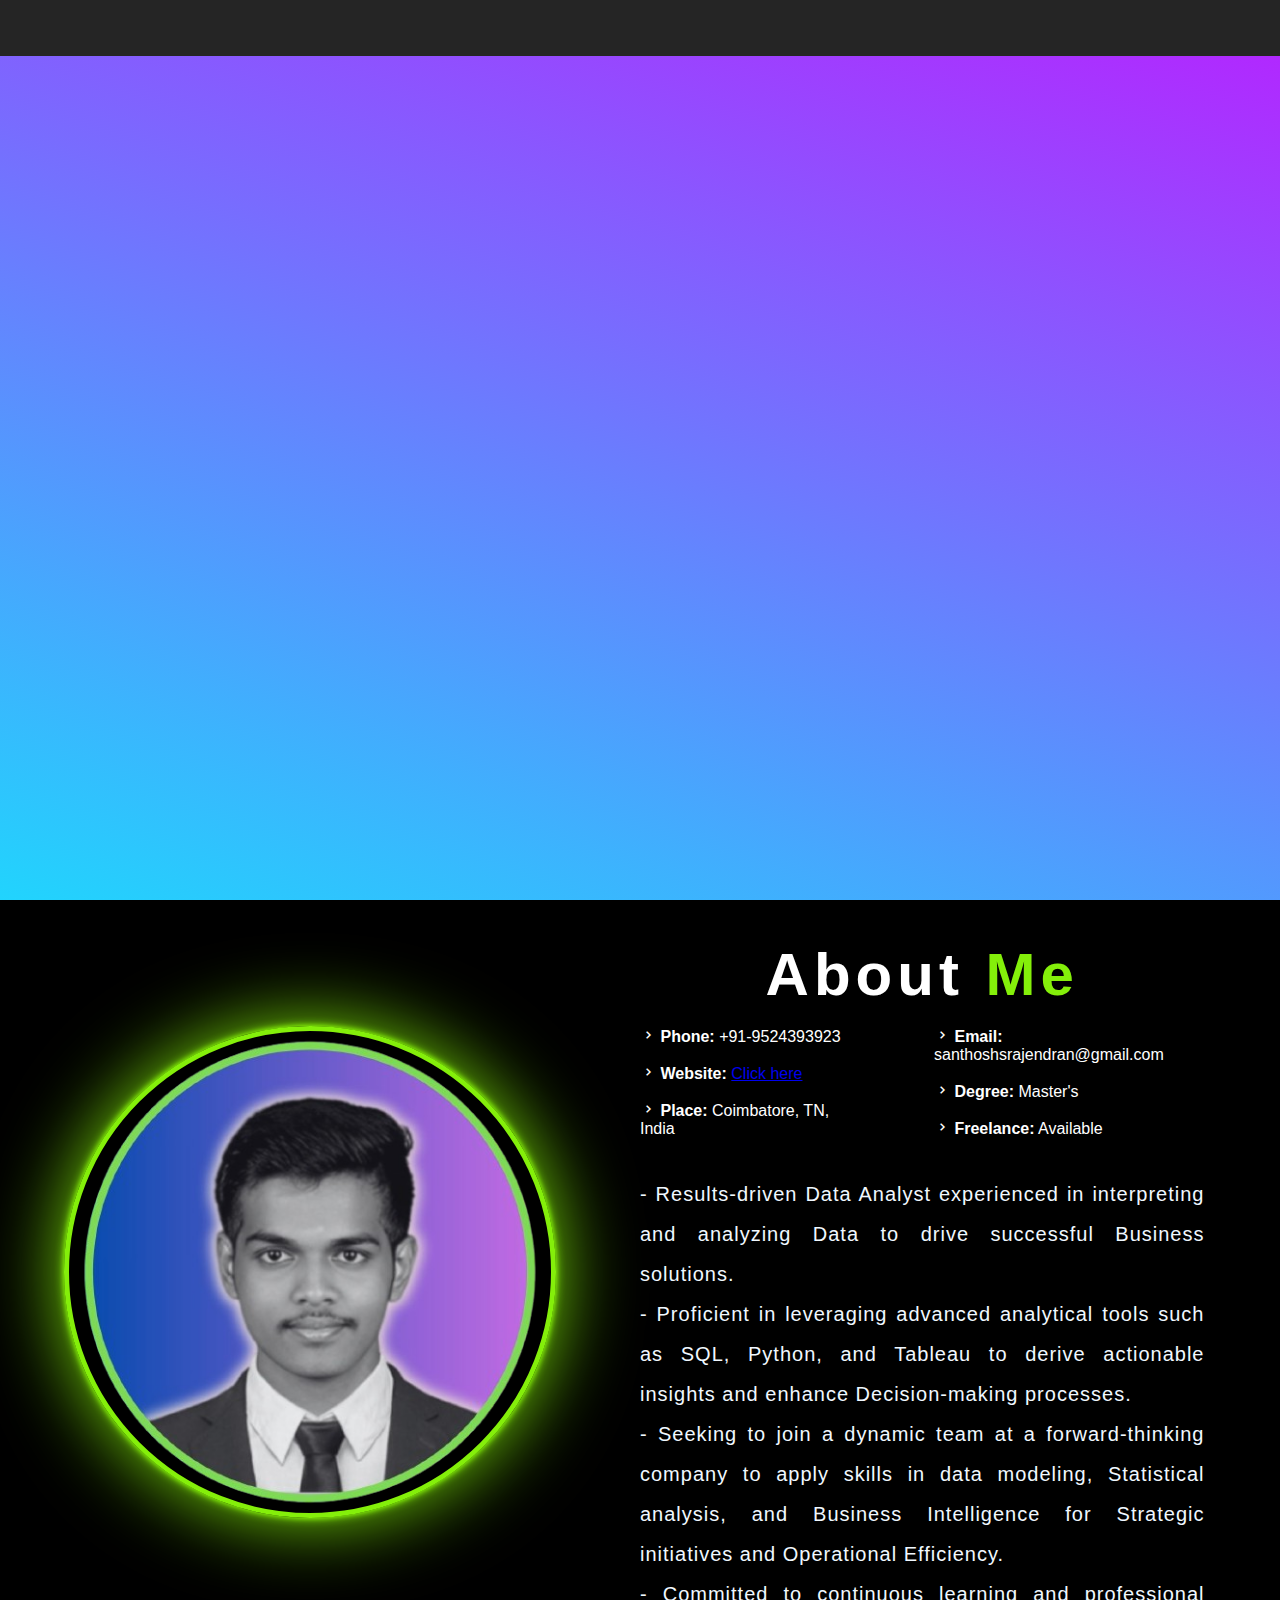
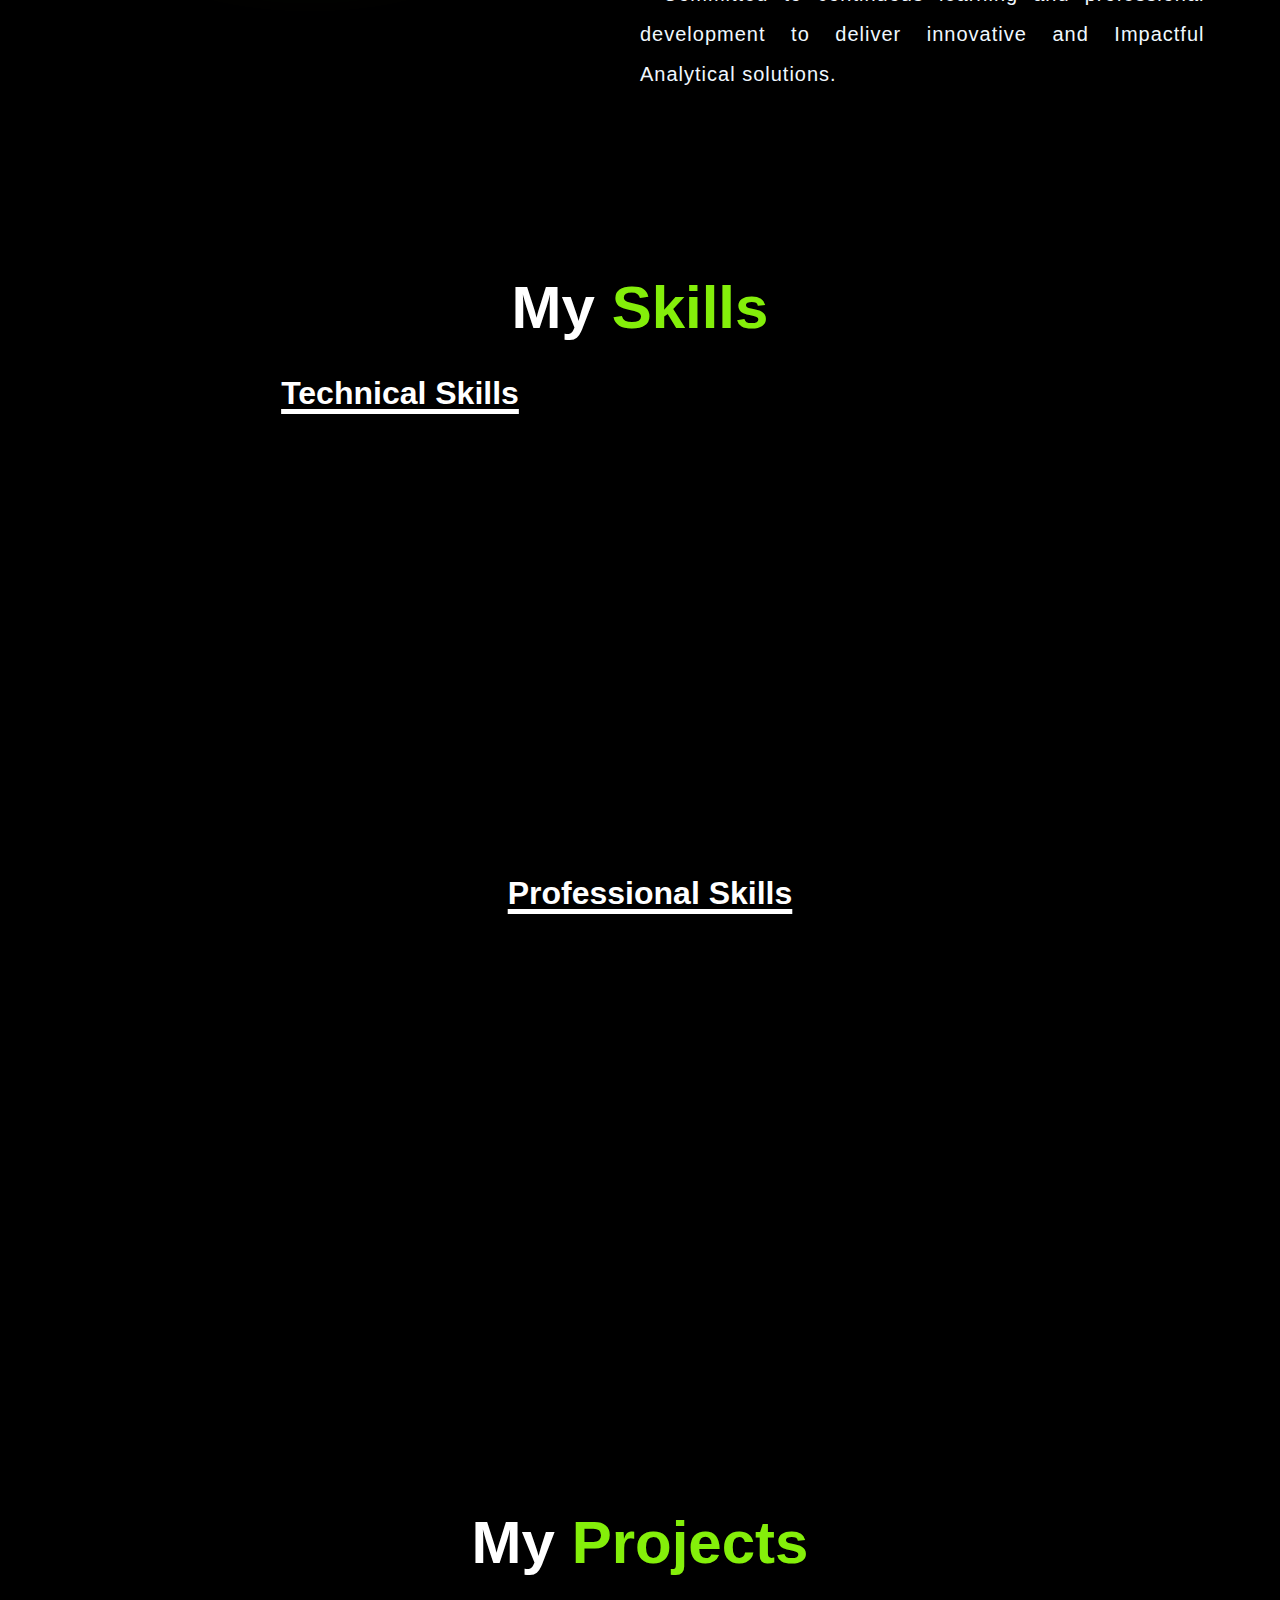
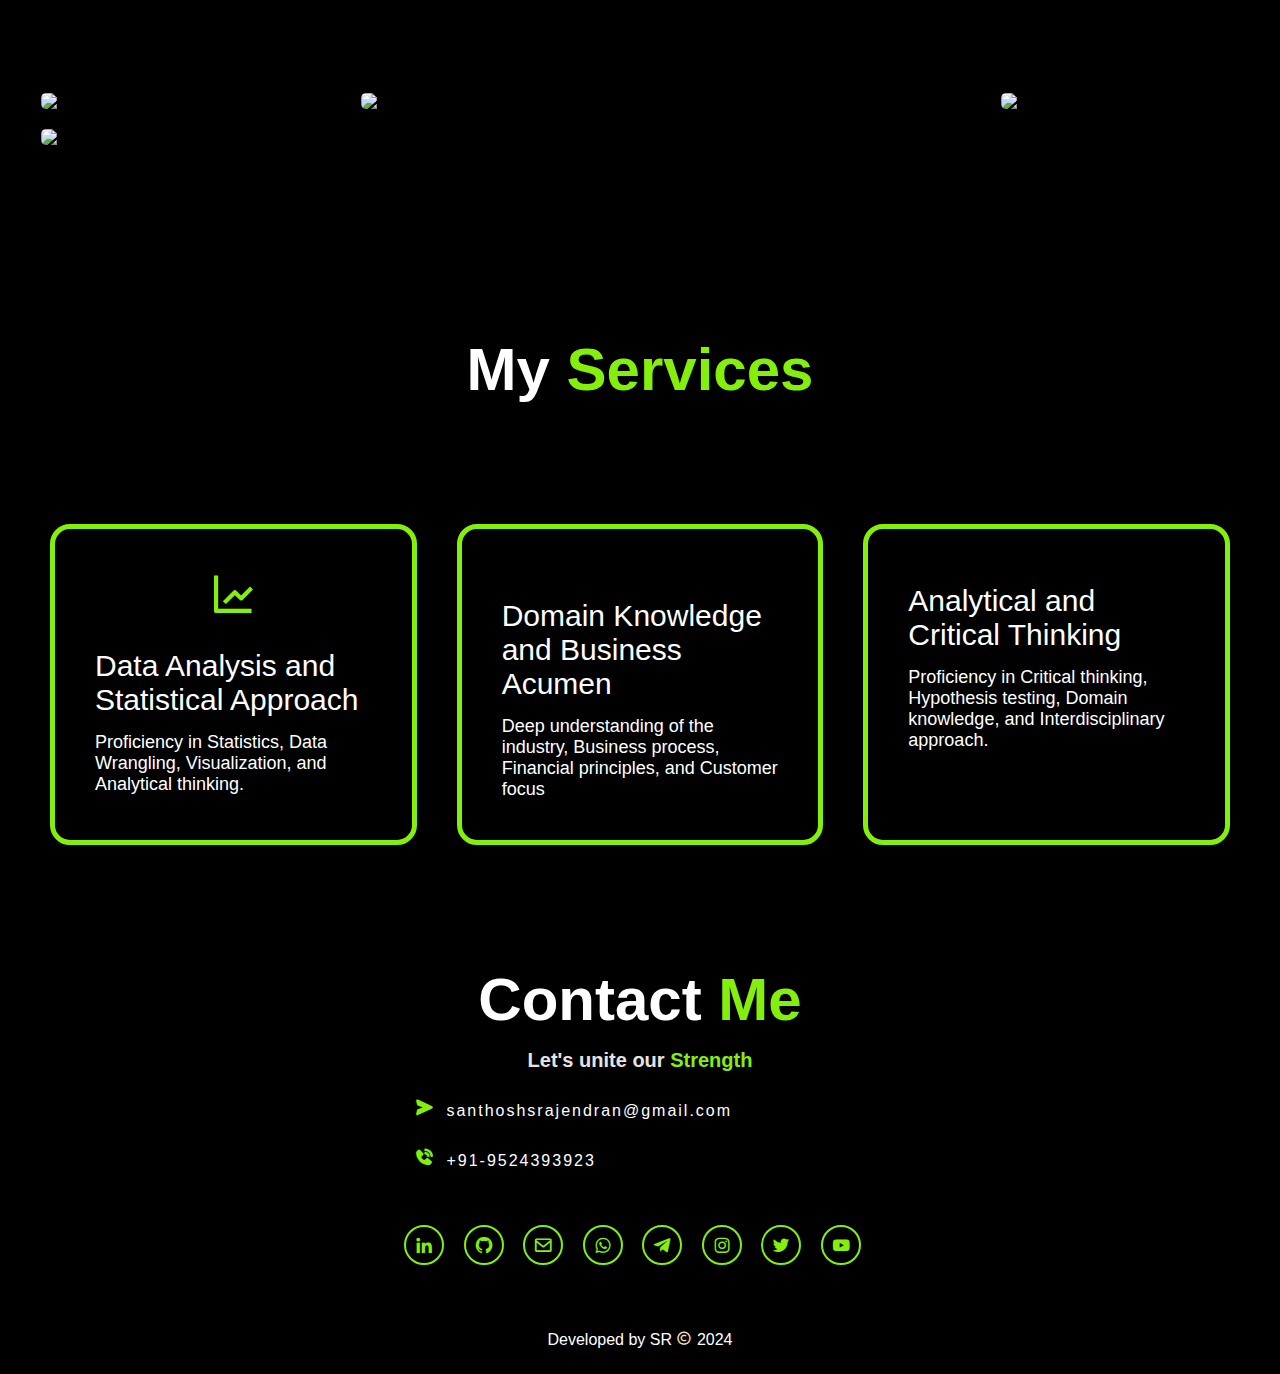
==== index1.html @ 1e96f6d8 "Update and rename index.html to index1.html" ====
<!DOCTYPE html>
<html lang="en">
    <head>
        <meta charset="UTF-8">
        <meta http-equiv="X-UA-Compatible" content="IE=edge">
        <meta name="viewport" content="width=device-width, initial-scale=1.0">
        <title>SR Portfolio</title>
        <link rel="shortcut icon" type="image/png" href="SRP.png">
        <link rel="stylesheet" href='style.css'>
        <link href='https://unpkg.com/boxicons@2.1.4/css/boxicons.min.css' rel='stylesheet'>
        <script src="https://unpkg.com/typed.js@2.1.0/dist/typed.umd.js"></script>
        <link rel="preconnect" href="https://fonts.googleapis.com">
        <link rel="preconnect" href="https://fonts.gstatic.com" crossorigin>
        <link href="https://fonts.googleapis.com/css2?family=Ga+Maamli&family=Kalam:wght@700&display=swap" rel="stylesheet">
        <link href="https://fonts.googleapis.com/css2?family=Dancing+Script:wght@700&family=Ga+Maamli&family=Kalam:wght@700&display=swap" rel="stylesheet"><link href="https://fonts.googleapis.com/css2?family=Dancing+Script:wght@700&family=Ga+Maamli&family=Kalam:wght@700&family=Tapestry&display=swap" rel="stylesheet">
    </head>
    <body>   
        <header class="header">
            <a href="#" class="logo"><span>SR</span> Portfolio</a>
            <nav class="navbar" id="myLinks">
                <a href="#Home" style="--i:1" class="active" >Home</a>
                <a href="#About" style="--i:2">About</a>
                <a href="#Skills" style="--i:3">Skills</a>
                <a href="#Projects" style="--i:4">Projects</a>
                <a href="#Contact" style="--i:5">Contact</a>
            </nav>
        </header>
        <section class="home" id="Home">
            <div class="home-content">
                <h3>Hey, Viewers! I'm</h3>
                <h1>Santhosh R</h1>
                <h3 style="--i:6">
                    passionate in <span class="text"></span></h3>
                <div class="img">
                     <img src="hero-bg.jpg" class="responsive">
                </div>
                <div class="home-sci">
                    <a href="https://www.linkedin.com/in/santhosh-r-42220519b/" style="--i:7"><i class='bx bxl-linkedin'></i></a>
                    <a href="https://github.com/Santhosh-1703" style="--i:8"><i class='bx bxl-github'></i></a>
                    <a href="mailto:santhoshsrajendran@gmail.com" style="--i:9"><i class='bx bx-envelope'></i></a>
                    <a href="https://wa.me/919524393923?text=Hi!" style="--i:10"><i class='bx bxl-whatsapp'></i></a>
                    <a href="https://t.me/+919524393923" style="--i:11"><i class='bx bxl-telegram'></i></a>
                    <a href="https://www.instagram.com/_hodophilic_sr/?utm_source=qr&igsh=MWNkZ2d6aWNrb3dnZg%3D%3D" style="--i:12"><i class='bx bxl-instagram'></i></a>
                    <a href="https://x.com/Santhosh172405" style="--i:13"><i class='bx bxl-twitter'></i></a>
                    <a href="https://youtube.com/@santhoshrajendran6450?si=yR2GGvCUi5frSOEL"style="--i:14" target="_blank"><i class='bx bxl-youtube'></i></a> 
                </div>
                <center><a href="mailto:santhoshsrajendran@gmail.com" style="--i:11" class="btn-box" target="_blank">Connect me</a></center>
            </div>
        </section>

        <section>
            <div class="about" id="About">
                <div class="about-img">
                    <img src="about-img.png" class="abt-res">
                </div>
                <div class="about-text">
                    <h2 style="text-align: center;">About <span>Me</span></h2><br>
                    <div style="display: flex; gap: 90px;">
                        <ul style="list-style: none; padding: 0; margin: 0;">
                          <li><i class='bx bx-chevron-right'></i> <strong>Phone:</strong> <span>+91-9524393923</span></li><br>  
                          <li><i class='bx bx-chevron-right'></i> <strong>Website:</strong> <a href="https://sr17portfolio-86accd942099.herokuapp.com/"> Click here</a></li>
                          <br>
                          <li><i class='bx bx-chevron-right'></i> <strong>Place:</strong> <span>Coimbatore, TN, India</span></li><br>
                        </ul>
                        <ul style="list-style: none; padding: 0; margin: 0;">
                          <li><i class='bx bx-chevron-right'></i> <strong>Email:</strong> <span>santhoshsrajendran@gmail.com</span></li><br>
                          <li><i class='bx bx-chevron-right'></i> <strong>Degree:</strong> <span>Master's</span></li><br>
                          <li><i class='bx bx-chevron-right'></i> <strong>Freelance:</strong> <span>Available</span></li><br>
                        </ul>
                    </div>
                    <br>
                    <p class="py-3">
                        - Results-driven Data Analyst experienced in interpreting and analyzing Data to drive successful Business solutions.
                        <br>
                        - Proficient in leveraging advanced analytical tools such as SQL, Python, and Tableau to derive actionable insights and enhance Decision-making processes.
                        <br>
                        - Seeking to join a dynamic team at a forward-thinking company to apply skills in data modeling, Statistical analysis, and Business Intelligence for Strategic initiatives and Operational Efficiency.
                        <br>
                        - Committed to continuous learning and professional development to deliver innovative and Impactful Analytical solutions.
                        <br>
                    </p>
                    <center><button>Download Resume</button></center>
                </div>
            </div>
        </section>

        <section id="Skills">
            <h1 class="subtitle">My <span>Skills</span></h1><br>
            <div class="sec">
                <div class="container1">
                    <h1 class="heading1">Technical Skills</h1><br><br>
                    <div class="Technical-bars">

                        <div class="bar"><img src="https://img.icons8.com/?size=40&id=13441&format=png&color=000000" alt="">
                            <div class="info">
                                <span>Python <span class="addpy"></span></span>
                            </div>
                            <div class="progress-line python">
                                <span></span>
                            </div>
                        </div>
                        <div class="bar"><img src="https://img.icons8.com/?size=60&id=9nLaR5KFGjN0&format=png&color=000000" alt="">
                            <div class="info">
                                <span>SQL <span class="addsql"></span></span>
                            </div>
                            <div class="progress-line sql">
                                <span></span>
                            </div>
                        </div><br>

                        <div class="bar"><img src="https://img.icons8.com/?size=50&id=8rKdRqZFLurS&format=png&color=000000" alt="">
                            <div class="info">
                                <span>MongoDB <span class="addmongodb"></span></span>
                            </div>
                            <div class="progress-line mongodb">
                                <span></span>
                            </div>
                        </div><br>
                        <div class="bar"><img src="https://img.icons8.com/?size=50&id=114888&format=png&color=000000" alt="">
                            <div class="info">
                                <span>Data Wrangling <span class="addflask"></span></span>
                            </div>
                            <div class="progress-line flask">
                                <span></span>
                            </div>
                        </div><br>

                        <div class="bar"><img src="https://img.icons8.com/?size=60&id=b8AZH31EWtMU&format=png&color=000000" alt="">
                            <div class="info">
                                <span>Machine Learning <span class="addml"></span></span>
                            </div>
                            <div class="progress-line ml">
                                <span></span>
                            </div>
                        </div>
                    </div>
                </div>
                <div class="container2">
                    <h1 class="heading1">Professional Skills</h1><br><br>
                    <div class="radial-bars">
                        <div class="radial-bar">
                            <svg x="0px" y="0px" viewBox="0 0 200 200">
                                <circle class="progress-bar" cx="100" cy="80" r="80"></circle>
                                <circle class="path path-1" cx="100" cy="80" r="80"></circle>
                            </svg>
                            <div class="percentage">65%</div>
                            <div class="text">Data Analytics</div>
                        </div>

                        <div class="radial-bar">
                            <svg x="0px" y="0px" viewBox="0 0 200 200">
                                <circle class="progress-bar" cx="100" cy="80" r="80"></circle>
                                <circle class="path path-2" cx="100" cy="80" r="80"></circle>
                            </svg>
                            <div class="percentage">70%</div>
                            <div class="text">Problem Solving</div>
                        </div>

                        <div class="radial-bar">
                            <svg x="0px" y="0px" viewBox="0 0 200 200">
                                <circle class="progress-bar" cx="100" cy="80" r="80"></circle>
                                <circle class="path path-3" cx="100" cy="80" r="80"></circle>
                            </svg>
                            <div class="percentage">80%</div>
                            <div class="text">Business Communication</div>
                        </div>

                        <div class="radial-bar">
                            <svg x="0px" y="0px" viewBox="0 0 200 200">
                                <circle class="progress-bar" cx="100" cy="80" r="80"></circle>
                                <circle class="path path-4" cx="100" cy="80" r="80"></circle>
                            </svg>
                            <div class="percentage">90%</div>
                            <div class="text">Teamwork</div>
                        </div>
                    </div>
                </div>
            </div>
        </section><br><br><br><br><br>

        <section id="Projects">
            <div id="portfolio" class="services">
                <div class="main-text" id="serv">
                    <h2>My <span>Projects</span></h2>
                    <div class="serv-container">
                        <div class="row">
                            <img src="https://img.icons8.com/?size=500&id=19318&format=png&color=000000">
                            <div class="layer">
                                <h5>Youtube Data Analysis</h5>
                                <p>This project extracts the particular channel data and analyses by storing in database.</p>
                                <a href="https://github.com/Santhosh-1703/YouTube-Data-Harvesting-and-Warehousing-using-SQL-MongoDB-and-Streamlit"><i class='bx bxl-github'></i></a>
                            </div>
                        </div>
                        <div class="row">
                            <img src="https://img.icons8.com/?size=500&id=OYtBxIlJwMGA&format=png&color=000000">
                            <div class="layer">
                                <h5>Phonepe Pulse Data Analysis</h5>
                                <p>Analysed the Phonepe transaction and users with the help of Geo-visualization</p>
                                <a href="https://github.com/Santhosh-1703/Phonepe-Pulse-Data-Visualization-and-Exploration-A-User-Friendly-Tool-Using-Streamlit-and-Plotly"><i class='bx bxl-github'></i></a>
                            </div>
                        </div>
                        <div class="row">
                            <img src="https://img.icons8.com/?size=500&id=RjMKAhmxSmju&format=png&color=000000" alt="">
                            <div class="layer">
                                <h5>Employee Atrrition Analysis</h5>
                                <p>Trained cleaned data model to predict attrition possibility & Display visuals in PowerBI & Interactive Charts.</p>
                                <div class="icon-row">
                                    <a href="https://employee-attrition-model-analysis-sr.onrender.com/"><i class='bx bx-id-card' style="color: aliceblue;"></i></a>
                                    <a href="https://github.com/Santhosh-1703/Employee_Attrition_Model_Analysis"><i class='bx bxl-github'></i></a>
                                </div>  
                            </div>
                        </div>
                        <div class="row">
                            <img src="https://img.icons8.com/?size=500&id=103424&format=png&color=000000">
                            <div class="layer">
                                <h5>Airbnb Analysis</h5>
                                <p>Performed EDA with Airbnb data & Displayed visuals in PowerBI & Charts.</p>
                                <a href="https://github.com/Santhosh-1703/Airbnb-Analysis"><i class='bx bxl-github' style="color: aliceblue;"></i></a>  
                            </div>
                        </div>
                        <div class="row">
                            <img src="https://img.icons8.com/?size=500&id=w2MlqJrwOY3R&format=png&color=000000">
                            <div class="layer">
                                <h5>Singapore Flat resale price prediction</h5>
                                <p>Trained cleaned data model to predict Singapore Flat resale price with user inputs</p>
                                <div class="icon-row">
                                    <a href="http://sfrp-sr.onrender.com/"><i class='bx bx-buildings' style='color:#ffffff' ></i></i></a> 
                                    <a href="https://github.com/Santhosh-1703/Singapore_Flat_Resale_Price_Prediction"><i class='bx bxl-github'></i></a>
                                </div>
                                  
                            </div>
                        </div>
                    </div>
                </div>
            </div>
        </section>

        <section id="Services">
            <div class="project">
                <div class="container">
                    <h1 class="sub-title">My <span>Services</span></h1>
                    <div class="prj-list">
                        <div>
                            <center><i class='bx bx-line-chart' style="color: rgb(132, 239, 10);"></i></center>
                            <h2>Data Analysis and Statistical Approach</h2>
                            <p>Proficiency in Statistics, Data Wrangling, Visualization, and Analytical thinking.</p>
                        </div>
                        <div>
                            <center><img src="https://img.icons8.com/?size=100&id=82263&format=png&color=000000" alt=""></center>
                            <br><h2>Domain Knowledge and Business Acumen</h2>
                            <p>Deep understanding of the industry, Business process, Financial principles, and Customer focus</p>
                        </div>
                        <div>
                            <center><img src="https://img.icons8.com/?size=100&id=102719&format=png&color=000000" alt=""></center>
                            <h2>Analytical and Critical Thinking</h2>
                            <p>Proficiency in Critical thinking, Hypothesis testing, Domain knowledge, and Interdisciplinary approach.</p>  
                        </div>
                    </div>
                </div>
            </div>
        </section>

        <section class="contacts" id="Contact">
            <div class="contact-text">
                <h2>Contact <span>Me</span></h2>
                <center><h4>Let's unite our <span>Strength</span></h4></center>
                <div class="contact-list">
                    <li><i class='bx bxs-send'></i>santhoshsrajendran@gmail.com</li>
                    <li><i class="bx bxs-phone-call" ></i>+91-9524393923</li>
                </div>
                <div class="contact-icons">
                    <a href="https://www.linkedin.com/in/santhosh-r-42220519b/" style="--i:7"><i class='bx bxl-linkedin'></i></a>
                    <a href="https://github.com/Santhosh-1703" style="--i:8"><i class='bx bxl-github'></i></a>
                    <a href="mailto:santhoshsrajendran@gmail.com" style="--i:9"><i class='bx bx-envelope'></i></a>
                    <a href="https://wa.me/qr/IZ7X4FTNMXFOL1?text=Hi!" style="--i:10"><i class='bx bxl-whatsapp'></i></a>
                    <a href="https://t.me/+919524393923" style="--i:11"><i class='bx bxl-telegram'></i></a>
                    <a href="https://www.instagram.com/_hodophilic_sr/?utm_source=qr&igsh=MWNkZ2d6aWNrb3dnZg%3D%3D" style="--i:12"><i class='bx bxl-instagram'></i></a>
                    <a href="https://x.com/Santhosh172405" style="--i:13"><i class='bx bxl-twitter'></i></a>
                    <a href="https://youtube.com/@santhoshrajendran6450?si=yR2GGvCUi5frSOEL"style="--i:14" target="_blank"><i class='bx bxl-youtube'></i></a> 
                </div>
            </div>   
        </section>
        
        <div class="last-text">
            <p>Developed by SR <i class='bx bx-copyright' style="color: wheat;"></i> 2024</p>
        </div>
        <a href="#" class="top"><i class='bx bx-up-arrow-alt'></i></a>
        <script src="main.js"></script>
    </body>  
</html>
---- style.css ----
* {
    margin: 0;
    padding: 0;
    box-sizing: border-box;
    font-family: 'poppins', sans-serif;
    scroll-behavior: smooth;
}

body {
    color: white;
    background-color: black;
}

/*navbar*/

.header {
    position: fixed;
    top: 0;
    left: 0;
    width: 100%;
    padding: 8px 6%;
    background: #252525;
    display: flex;
    justify-content: space-between;
    align-items: center;
    z-index: 100;
    overflow: hidden;
}

.logo {
    position: relative;
    font-size: 25px;
    color: #fff;
    text-decoration: none;
    cursor: default;
    letter-spacing: 5px;
    opacity: 0;
    animation: slideRight 1s ease forwards;
}

.logo span {
    color: rgb(132, 239, 10);
    font-family: "Kalam", cursive;
    font-weight: 700;
    font-style: normal;
}

.navbar a {
    display: inline-block;
    font-size: 25px;
    color: #fff;
    text-decoration: none;
    font-weight: 500;
    margin-left: 35px;
    transition: .3s;
    opacity: 0;
    animation: slideUP .5s ease forwards;
    animation-delay: calc(.2s * var(--i));
}

.navbar a:hover {
    color: rgb(132, 239, 10);
    text-decoration: underline;
}

/*home*/

.home {
    position: relative;
    width: 100%;
    justify-content: space-between;
    min-height: 100vh;
    background-color: #21D4FD;
    background-image: linear-gradient(19deg, #21D4FD 0%, #B721FF 100%);
    background-size: cover;
    background-position: center;
    display: flex;
    align-items: center;
    padding: 10px 10% 0;
}

.home-content {
    max-width: 600px;
}

.home-content h1 {
    font-size: 56px;
    font-family: "Tapestry", serif;
    font-weight: 500;
    font-style: normal;
    margin: -3px 0;
    letter-spacing: 5px;
    padding-top: 10px;
    padding-bottom: 10px;
    opacity: 0;
    animation: slideBottom 1s ease forwards;
    animation-delay: 1s;
}

.home-content h3 {
    font-size: 32px;
    font-weight: 700;
    opacity: 0;
    animation: slideBottom 1s ease forwards;
    animation-delay: .7s;
}
.home-content h3 span{
    color: rgb(132, 239, 10);
}
.home-content h4 {
    font-size: 32px;
    font-weight: 700;
    opacity: 0;
    animation: slideTop 1s ease forwards;
    animation-delay: calc(.2s * var(--i));
}

.home-content h4 span {
    color: rgb(132, 239, 10)f;
    font-size: 32px;
    font-weight: 700;
}

.home-content h4:nth-of-type(2) {
    margin-bottom: 30px;

}

.home-sci a {
    display: inline-flex;
    justify-content: center;
    align-items: center;
    width: 40px;
    height: 40px;
    background: transparent;
    border: 2px solid rgb(132, 239, 10);
    border-radius: 50%;
    font-size: 20px;
    color: rgb(132, 239, 10);
    text-decoration: none;
    margin: 30px 15px 30px 0;
    opacity: 0;
    animation: slideTop 1s ease forwards;
    animation-delay: calc(.2s * var(--i));
}

.home-sci a:hover {
    background: rgb(132, 239, 10);
    color: #000;
    box-shadow: 0 0 20px rgb(132, 239, 10);
}

.btn-box {
    text-align: center;
    padding: 12px 28px;
    background: rgb(132, 239, 10);
    border-radius: 40px;
    font-size: 15px;
    color: #081b29;
    letter-spacing: 1px;
    text-decoration: none;
    font-weight: 600;
    opacity: 0;
    animation: slideTop .5s ease forwards;
    animation-delay: calc(.2s * var(--i));
}

.btn-box:hover {
    box-shadow: 0 0 5px rgb(132, 239, 10), 0 0 25px rgb(132, 239, 10), 0 0 50pc rgb(132, 239, 10), 0 0 100px rgb(132, 239, 10), 0 0 200px rgb(132, 239, 10);
}

.img {
    display: inline-block;
    left: 65%;
    bottom: 15%;
    margin-right: 5%;
    padding: 0;
    background-repeat: no-repeat;
    background-position: center center;
    background-size: cover;
    position: absolute;
    opacity: 0;
    animation: slideUP 1s ease forwards;
    animation-delay: 1s;
}

.responsive {
    width: 110%;
    height: 550px;
    border-top-left-radius: 51px;
    border-top-right-radius: 51px;
    border-bottom-left-radius: 51px;
    border-bottom-right-radius: 151px;
    border: rgb(132, 239, 10) 5px solid;  
}

/*about*/

.about {
    background-color: black;
    display: grid;
    grid-template-columns: 1fr 1fr;
    /*align-items: center;*/
    /*gap: 1.5rem;*/
    width: 100%;
    min-height: 100vh;
    padding: 40px 5% 0;
}
.about h2 {
    font-size: 60px;
    letter-spacing: 5px;
}

.about h2 span {
    color: rgb(132, 239, 10);
}
.about-img {
    display: inline-block;
    background-repeat: no-repeat;
    background-position: center center;
    background-size: cover;
    padding-right: 10%;
    margin-top: 15%;
    /*margin-top: 7.5%;*/
    /*opacity: 1;*/
}

.abt-res {
    width: 100%;
    height: auto;
    max-width: 492px;
    max-height: 492px;
    border-radius: 500px;
    box-shadow: 0 0 5pc rgb(132, 239, 10), 0 0 5px rgb(132, 239, 10), 0 0 10px rgb(132, 239, 10);
    border: rgb(132, 239, 10) 5px solid;
}

.about-text {
    margin-right: 2%;
}

.about-text h2 {
    font-size: 60px;
    letter-spacing: 5px;
}

.about-text h2 span {
    color: rgb(132, 239, 10);
}

.about-text p {
    color: aliceblue;
    font-size: 20px;
    line-height: 2;
    letter-spacing: 1px;
    margin-bottom: 4rem;
    text-align: justify;
    text-justify: inter-word;
}

.about-text button{
    text-align: center;
    padding: 12px 28px;
    background: rgb(132, 239, 10);
    border-radius: 40px;
    font-size: 15px;
    color: #081b29;
    letter-spacing: 1px;
    text-decoration: none;
    font-weight: 600;
    opacity: 0;
    animation: slideTop .5s ease forwards;
    animation-delay: calc(.2s * var(--i));
}

.about-text button:hover {
    box-shadow: 0 0 5px rgb(132, 239, 10), 0 0 25px rgb(132, 239, 10), 0 0 50pc rgb(132, 239, 10), 0 0 100px rgb(132, 239, 10), 0 0 200px rgb(132, 239, 10);
}
/* Responsive Styles */
@media (max-width: 768px) {
    .about {
        grid-template-columns: 1fr;
        padding: 20px;
    }

    .about-img {
        margin: 0 auto;
        text-align: center;
    }

    .abt-res {
        max-width: 300px;
        max-height: 300px;
    }

    .about-text {
        margin: 20px 0;
        text-align: center;
    }

    .about-text h2 {
        font-size: 40px;
        letter-spacing: 3px;
    }

    .about-text p {
        font-size: 18px;
        text-align: center;
    }

    .about-text button {
        margin: 0 auto;
    }
}

@media (max-width: 480px) {
    .about {
        padding: 10px;
    }

    .abt-res {
        max-width: 400px;
        max-height: 400px;
    }

    .about-text h2 {
        font-size: 30px;
    }

    .about-text p {
        font-size: 16px;
    }
}    

/* Skills */
#Skills{
    background-color: #000;
}
.subtitle {
    text-align: center;
    font-size: 60px;
    padding-bottom: 10px;
    padding-top: 70px;
    
}

.subtitle span {
    color: rgb(132, 239, 10);
}

.sec {
    display: flex;
    flex-wrap: wrap;
    padding-bottom: 0px;
}

.container1 {
    width: 600px;
    max-height: 500px;
    padding: 5px;
    margin-left: 100px;
}
.container2 {
    width: 600px;
    max-height: 500px;
    padding: 5px;
    margin-left: 350px;
}

.heading1 {
    text-align: center;
    text-decoration: underline;
    text-underline-offset: 5px;
    text-decoration-thickness: 5px;
    margin-bottom: 0px;
}

.bar {
    font-size: 23px;
}

.Technical-bars .bar {
    margin-top: 40px 0;
    padding: 5px;
}

.Technical-bars .bar:first-child {
    margin-top: 0;
}

.Technical-bars .bar:last-child {
    margin-bottom: 0;
}

.Technical-bars .bar .info {
    margin-bottom: 5px;
}

.Technical-bars .bar .info span {
    font-size: 17px;
    font-weight: 500;
    animation: showText 0.5s 1s linear forwards;
    opacity: 0;
}

.Technical-bars .bar .progress-line {
    position: relative;
    border-radius: 10px;
    width: 100%;
    height: 5px;
    background-color: #000;
    animation: animate 1s cubic-bezier(1, 0, 0.5, 1) forwards;
    transform: scaleX(0);
    transform-origin: left;
}

.Technical-bars .bar .progress-line span {
    height: 100%;
    background-color: rgb(132, 239, 10);
    position: absolute;
    border-radius: 10px;
    animation: animate 1s 1s cubic-bezier(1, 0, 0.5, 1) forwards;
    transform: scaleX(0);
    transform-origin: left;
}

.progress-line.sql span {
    width: 65%;
}

.progress-line.mongodb span {
    width: 60%;
}

.progress-line.python span {
    width: 65%;
}

.progress-line.flask span {
    width: 60%;
}

.progress-line.ml span {
    width: 55%;
}

.progress-line span::after {
    position: absolute;
    padding: 1px 8px;
    background-color: #000;
    color: #fff;
    font-size: 12px;
    border-radius: 3px;
    top: -28px;
    right: -20px;
    animation: showText 0.5s 1.5s linear forwards;
    opacity: 0;
}

.progress-line.sql span::after {
    content: "80%";
}

.progress-line.mongodb span::after {
    content: "70%";
}

.progress-line.python span::after {
    content: "80%";
}

.progress-line.flask span::after {
    content: "75%";
}

.progress-line.ml span::after {
    content: "70%";
}

.progress-line span::before {
    content: "";
    position: absolute;
    width: 0;
    height: 0;
    border: 7px solid transparent;
    border-bottom-width: 0px;
    border-right-width: 0px;
    border-top-color: #000;
    top: -10px;
    right: 0;
    animation: showText 0.5s 1.5s linear forwards;
    opacity: 0;
}

.radial-bars {
    width: 100%;
    display: flex;
    flex-wrap: wrap;
    justify-content: space-evenly;
    align-items: flex-start;
}

.radial-bars .radial-bar {
    width: 50%;
    height: 170px;
    margin-bottom: 10px;
    position: relative;
}

.radial-bars .radial-bar svg {
    position: absolute;
    top: 50%;
    left: 50%;
    transform: translate(-50%, -50%) rotate(-90deg);
    width: 120px;
    height: 160px;
}

.radial-bars .radial-bar .progress-bar {
    stroke-width: 10;
    stop-color: black;
    fill: transparent;
    stroke-dasharray: 502;
    stroke-dashoffset: 502;
    stroke-linecap: round;
    animation: animate-bar 1s linear forwards;
}

.path {
    stroke-width: 10;
    stroke: rgb(132, 239, 10);
    fill: transparent;
    stroke-dasharray: 502;
    stroke-dashoffset: 502;
    stroke-linecap: round;
}

.path.path-1 {
    animation: animate-path1 1s 1s linear forwards;
}

.path.path-2 {
    animation: animate-path2 1s 1s linear forwards;
}

.path.path-3 {
    animation: animate-path3 1s 1s linear forwards;
}

.path.path-4 {
    animation: animate-path4 1s 1s linear forwards;
}

.radial-bar .percentage {
    position: absolute;
    align-items: center;
    top: 50%;
    left: 45%;
    transform: translate(-50%, -50%);
    font-size: 17px;
    font-weight: 500;
    animation: showText 0.5s 1s linear forwards;
    opacity: 0;
}

.radial-bar .text {
    width: 100%;
    position: absolute;
    text-align: center;
    left: 15%;
    bottom: 5px;
    transform: translateX(-50px);
    font-size: 17px;
    font-weight: 500;
    animation: showText 0.5s 1s linear forwards;
    opacity: 0;
}

/*projects*/
#Projects{
    background-color: #000;
}
.main-text {
    padding-top: 50px;
    margin-top: 10px;
    padding-bottom: 130px;
}

.main-text h2 {
    font-size: 60px;
    line-height: 1;
    text-align: center;
    padding: 50px;
    padding-bottom: 110px;
}

.main-text h2 span {
    color: rgb(132, 239, 10);
}

.serv-container {
    display: grid;
    grid-template-columns: repeat(auto-fit, minmax(259px, auto));
    align-items: center;
    justify-content: space-around;
}

.row {
    position: relative;
    border-radius: 8px;
    cursor: pointer;
    padding: 0px;
    overflow: hidden;
}


.row img {
    width: 100%;
    max-width: 300px;
    max-height: 300px;
    border-radius: 15px;
    display: block;
    transition: transform 0.5s;
    padding: 10px;
}

.layer {
    width: 100%;
    max-width: 300px;
    max-height: 300px;
    height: 0;
    opacity: 0;
    background: linear-gradient(rgba(255, 255, 255, 0.5), rgb(132, 239, 10));
    position: absolute;
    border-radius: 8px;
    left: 0;
    bottom: 0;
    overflow: hidden;
    display: flex;
    flex-direction: column;
    align-items: center;
    justify-content: center;
    text-align: center;
    padding: 40px;
    transition: height 0.5s;
}

.layer h5 {
    color: #000;
    font-size: 20px;
    font-weight: 600;
    margin-bottom: 15px;
}

.layer p {
    color: black;
    font-size: 1rem;
    font-weight: 400;
    line-height: 1.8;
    text-align: justify;
}

.layer i {
    color: rgb(132, 239, 10);
    margin-top: 20px;
    font-size: 20px;
    background: #000;
    width: 60px;
    height: 60px;
    display: flex;
    align-items: center;
    justify-content: center;
    border-radius: 50%;
}

.row:hover img {
    transform: scale(1.01);
}

.row:hover .layer {
    height: 100%;
    opacity: 1;
}

/* Service*/

#Services{
    background-color: #000;
}

.sub-title {
    text-align: center;
    font-size: 60px;
    padding-top: 0px;
    padding-bottom: 70px;
}

.sub-title span {
    color: rgb(132, 239, 10);
}

.prj-list {
    display: grid;
    grid-template-columns: repeat(auto-fit, minmax(259px, 1fr));
    grid-gap: 40px;
    margin-top: 50px;
}

.prj-list div {
    background-color: transparent;
    padding: 40px;
    font-size: 13px;
    font-weight: 13px;
    border-right: 10px;
    border-radius: 20px;
    transition: background 0.5s, transform 0.5s;
    /*box-shadow: 1px 1px 20px #012290f7, 1px 1px 40px #0053b8f7;*/
    border: rgb(132, 239, 10) 5px solid;
}

.container {
    padding: 50px;
}

.prj-list div i {
    font-size: 50px;
    margin-bottom: 30px;
}

.prj-list div h2 {
    font-size: 30px;
    font-weight: 500;
    margin-bottom: 15px;
}

.prj-list div a {
    text-decoration: none;
    color: #000;
    font-size: 12px;
    margin-top: 20px;
    display: inline-block;
}
.prj-list p {
    font-size: 18px;
}

.read {
    display: inline-block;
    padding: 12px 20px;
    background: rgb(132, 239, 10);
    border-radius: 40px;
    font-size: 16px;
    color: #081b29;
    letter-spacing: 1px;
    text-decoration: none;
    font-weight: 600;
    opacity: 0;
    animation: slideTop 1s ease forwards;
    animation-delay: 1s;
}

.read:hover {
    box-shadow: 0 0 5px rgb(132, 239, 10), 0 0 25px rgb(132, 239, 10), 0 0 50pc rgb(132, 239, 10), 0 0 100px rgb(132, 239, 10), 0 0 200px rgb(132, 239, 10);
}

.prj-list div:hover {
    transform: translateY(-2px);
}
.icon-row {
    display: flex;
    gap: 10px; /* Space between icons */
    margin-top: 10px; /* Space between text and icons */
}

.icon-row a {
    font-size: 24px; /* Adjust icon size */
    color: inherit; /* Inherit color from parent */
    text-decoration: none;
}


/*contacts*/

.contacts {
    display: grid;
    /*grid-template-columns: repeat (2, 1fr);*/
    align-items: center;
    gap: 3rem;
    padding: 40px;
    padding-top: 70px;
    justify-content: center;
    background-color: #000;
}

.contact-text {
    align-content: center;
}

.contact-text h2 {
    font-size: 60px;
    line-height: normal;
    text-align: center;

}

.contact-text h2 span {
    color: rgb(132, 239, 10);
}

.contact-text h4 span {
    color: rgb(132, 239, 10);
}

.contact-text h4 {
    margin: 15px 0;
    color: rgb(228, 228, 228);
    font-size: 20px;
    font-weight: 600;
}

/*.contact-text p{
    color: rgb(177, 177, 177);
    font-size: 20px;
    line-height: 30px;
    margin-bottom: 2rem;
}*/
.contact-list {
    margin-bottom: 3rem;
}

.contact-list li {
    margin-bottom: 10px;
    display: block;
    margin-bottom: 10px;
    letter-spacing: 2px;
}

.contact-list i {
    display: inline-block;
    color: rgb(132, 239, 10);
    font-size: 20px;
    font-weight: 600;
    transition: all .40s ease;
    padding: 10px;
}


.contact-icons i {
    display: inline-flex;
    justify-content: center;
    align-items: center;
    width: 40px;
    height: 40px;
    background: transparent;
    border: 2px solid rgb(132, 239, 10);
    border-radius: 50%;
    font-size: 20px;
    color: rgb(132, 239, 10);
    text-decoration: none;
    margin: 0px 15px 0px 0;
    opacity: 1;
}

.contact-icons i:hover {
    background: rgb(132, 239, 10);
    color: #000;
    box-shadow: 0 0 20px rgb(132, 239, 10);
}

.last-text p{
    width: 100%;
    text-align: center;
    padding: 25px;
    background: black;
    font-weight: 300;
    margin-top: 0px;
}
.top{
    position: fixed;
    bottom: 2.1rem;
    left: 1rem;
    display: flex;
    opacity: 0;
    transition: all .4s;
}
.top.active{
    bottom: 32px;
    pointer-events: auto;
    opacity: 1;
}
.top i{
    color: black;
    background: rgb(132, 239, 10);
    font-size: 20px;
    padding: 10px;
    border-radius: 0.5rem;
}
.top i:hover {
    box-shadow: 0 0 5px rgb(132, 239, 10),
    0 0 25px rgb(132, 239, 10), 0 0 50px rgb(132, 239, 10),0 0 200px rgb(132, 239, 10);
}



@keyframes animate-path1 {
    100% {
        stroke-dashoffset: 180;
    }
}

@keyframes animate-path2 {
    100% {
        stroke-dashoffset: 140;
    }
}

@keyframes animate-path3 {
    100% {
        stroke-dashoffset: 90;
    }
}

@keyframes animate-path4 {
    100% {
        stroke-dashoffset: 50;
    }
}

@keyframes animate-bar {
    100% {
        stroke-dashoffset: -1;
    }
}

@keyframes showText {
    100% {
        opacity: 1;
    }
}

@keyframes animate {

    100% {
        transform: scaleX(1);
    }
}

@keyframes slideRight {
    0% {
        transform: translateX(-100px);
        opacity: 0;
    }

    100% {
        transform: translateX(0px);
        opacity: 1;
    }
}

@keyframes slideTop {
    0% {
        transform: translateX(100px);
        opacity: 0;
    }

    100% {
        transform: translateX(0px);
        opacity: 1;
    }
}

@keyframes slideBottom {
    0% {
        transform: translateX(-100px);
        opacity: 0;
    }

    100% {
        transform: translateX(0px);
        opacity: 1;
    }
}

@keyframes slideUP {
    0% {
        transform: translateY(50px);
        opacity: 0;
    }

    100% {
        transform: translateY(0px);
        opacity: 1;
    }
}

@media (max-width: 900px) and (min-width: 700px) {
    .header{
        display:block;
    }
    .logo {
        position: relative;
        font-size: 30px;
        font-weight: 500;
        text-align: center;
    }
    .logo::after{
        content: "\a";
        white-space: pre;
    }
    .navbar a {
        font-size: 25px;
        font-weight: 200;
        margin-left: 0px;
        padding: 10px 10px 0 0;
    }
    .navbar a::after{
        content: "\a";
        white-space: pre;
    }
    
}

@media (max-width: 700px) and (min-width: 400px) {
    *{
        overflow-x: hidden;
        overflow-y: inherit;
    }
    /*navbar*/
    .header{
        display:block;
        
    }
    .logo {
        position: relative;
        font-size: 20px;
        font-weight: 500;
        text-align: center;
    }
    .logo::after{
        content: "\a";
        white-space: pre;
    }
    .navbar a {
        font-size: 15px;
        font-weight: 200;
        margin-left: 0px;
        padding: 10px 10px 0 0;
    }
    .navbar a::after{
        content: "\a";
        white-space: pre;
    }

    /*home*/
    .home{
        align-items: normal;
        padding-top: 40%;
        padding-bottom: 0;
    }
    .home-content h1 {
        font-size: 40px;
        font-weight: 600;
    }
    
    .home-content h3 {
        font-size: 30px;
        font-weight: 300;
    }
    
    .home-content h4 {
        font-size: 18px;
        font-weight: 200;
    }
    
    .home-content h4 span {
        font-size: 18px;
        font-weight: 200;
    }
    .img{
        max-width: 400px;
        position: relative;
        left: -10%;
        top: 2%;
        padding-bottom: 30px;
        padding-left: 0;
        margin-left: 0;
    }
    .btn-box:hover {
        box-shadow: 0 0 5px rgb(132, 239, 10), 0 0 10px rgb(132, 239, 10), 0 0 15pc rgb(132, 239, 10), 0 0 20px rgb(132, 239, 10), 0 0 25px rgb(132, 239, 10);
    }
    /*about*/
    .about{
        padding-bottom: 20px;
        min-height: auto;
    }
    .about-text h2 {
        font-size: 30px;
        letter-spacing: 5px;
    }
    
    .about-text p {
        font-size: 15px;
        line-height: normal;
        letter-spacing: 1px;
        margin-bottom: 4rem;
        text-align: left;
    }
    .abtbtn-box:hover {
        box-shadow: 0 0 5px rgb(132, 239, 10), 0 0 10px rgb(132, 239, 10), 0 0 15pc rgb(132, 239, 10), 0 0 20px rgb(132, 239, 10), 0 0 25px rgb(132, 239, 10);
    }

    /*skills*/
    .subtitle{
        font-size: 50px;
        text-align: center;
    }
    .container1 {
        width: 600px;
        max-height: 500px;
        padding: 20px;
        margin-left: 50px;
    }
    .container2 {
        width: 600px;
        max-height: 500px;
        padding: 10px;
        margin-left: 0px;
    }
    .bar .info .addsql::before{
        content: "90%";
    }
    .bar .info .addmongodb::before{
        content: "50%";
    }
    .bar .info .addpy::before{
        content: "75%";
    }
    .bar .info .addflask::before{
        content: "50%";
    }
    .bar .info .addml::before{
        content: "60%";
    }

    /*project*/
    .main-text {
        padding-top: 20px;
        margin-top: 10px;
        padding-bottom: 50px;
    }
    .main-text h2 {
        font-size: 50px;
        padding-bottom: 15px;
    }
    .layer p {
        line-height: normal;
    }
    /*service*/
    .sub-title {
        font-size: 50px;
        padding-bottom: 50px;
    }
    .prj-list div{
        padding: 20px;
    }
    /*contact*/
    .contacts h2{
        font-size: 50px;
    }
    .contact-list i{
        font-size: 15px;
        padding: 5px 5px 0 0;
    }
    
    .top{
        position: fixed;
        bottom: 2rem;
        left: 1rem;
        display: inline-flex;
        align-items: center;
        justify-content: center;
        text-decoration: none;
        opacity: 0;
        transition: all .4s;
    }
    
}

@media (max-width: 400px) {
    *{
        overflow-x: hidden;
    }
    .header{
        display:block;
    }
    .logo {
        position: relative;
        font-size: 20px;
        font-weight: 500;
        text-align: center;
    }
    .logo::after{
        content: "\a";
        white-space: pre;
    }
    .navbar a {
        font-size: 13px;
        font-weight: 200;
        margin-left: 0px;
        padding: 10px 4px 0 0;
    }
    .navbar a::after{
        content: "\a";
        white-space: pre;
    }

    /*home*/
    .home{
        width: 100%;
        align-items: normal;
        padding-top: 40%;
        padding-bottom: 0;
    }
    .home-content h1 {
        font-size: 30px;
        font-weight: 600;
    }
    
    .home-content h3 {
        font-size: 20px;
        font-weight: 300;
    }
    
    .home-content h4 {
        font-size: 15px;
        font-weight: 200;
    }
    
    .home-content h4 span {
        font-size: 15px;
        font-weight: 200;
    }
    .btn-box:hover {
        box-shadow: 0 0 5px rgb(132, 239, 10), 0 0 10px rgb(132, 239, 10), 0 0 15pc rgb(132, 239, 10), 0 0 20px rgb(132, 239, 10), 0 0 25px rgb(132, 239, 10);
    }
    .img{
        max-width: 300px;
        position: relative;
        left: -10%;
        top: 2%;
        padding-bottom: 30px;
        padding-left: 0;
        margin-left: 0;
        margin-right: 0;
    }
    
    /*about*/
    .about{
        padding-bottom: 20px;
        min-height: auto;
    }
    .about-text h2 {
        font-size: 30px;
        letter-spacing: 5px;
    }
    
    .about-text p {
        font-size: 15px;
        line-height: normal;
        letter-spacing: 0px;
        margin-bottom: 4rem;
        text-align: left;
    }
    .abtbtn-box:hover {
        box-shadow: 0 0 5px rgb(132, 239, 10), 0 0 10px rgb(132, 239, 10), 0 0 15pc rgb(132, 239, 10), 0 0 20px rgb(132, 239, 10), 0 0 25px rgb(132, 239, 10);
    }

    /*skills*/
    .subtitle{
        font-size: 50px;
        text-align: center;
    }
    .container1 {
        width: 600px;
        max-height: 500px;
        padding: 20px;
        margin-left: 50px;
    }
    .container2 {
        width: 600px;
        max-height: 500px;
        padding: 10px;
        margin-left: 0px;
    }
    .radial-bar .text{
        left: 25%;
    }
    .bar .info .addsql::before{
        content: "60%";
    }
    .bar .info .addmongodb::before{
        content: "50%";
    }
    .bar .info .addpy::before{
        content: "75%";
    }
    .bar .info .addflask::before{
        content: "50%";
    }
    .bar .info .addml::before{
        content: "80%";
    }

    /*project*/
    .main-text {
        padding-top: 20px;
        margin-top: 10px;
        padding-bottom: 50px;
    }
    .main-text h2 {
        font-size: 50px;
        padding-bottom: 15px;
    }
    .layer p {
        line-height: normal;
    }

    /*service*/
    .sub-title {
        font-size: 50px;
        padding-bottom: 50px;
    }

    /*contact*/
    .contacts h2{
        font-size: 50px;
    }
    .contact-list i{
        font-size: 13px;
        padding: 5px 5px 0 0;
    }
    
    .top{
        position: fixed;
        bottom: 2rem;
        left: 1rem;
        display: inline-flex;
        align-items: center;
        justify-content: center;
        text-decoration: none;
        opacity: 0;
        transition: all .4s;
    }
    .top i{
        color: #000;
    }
}
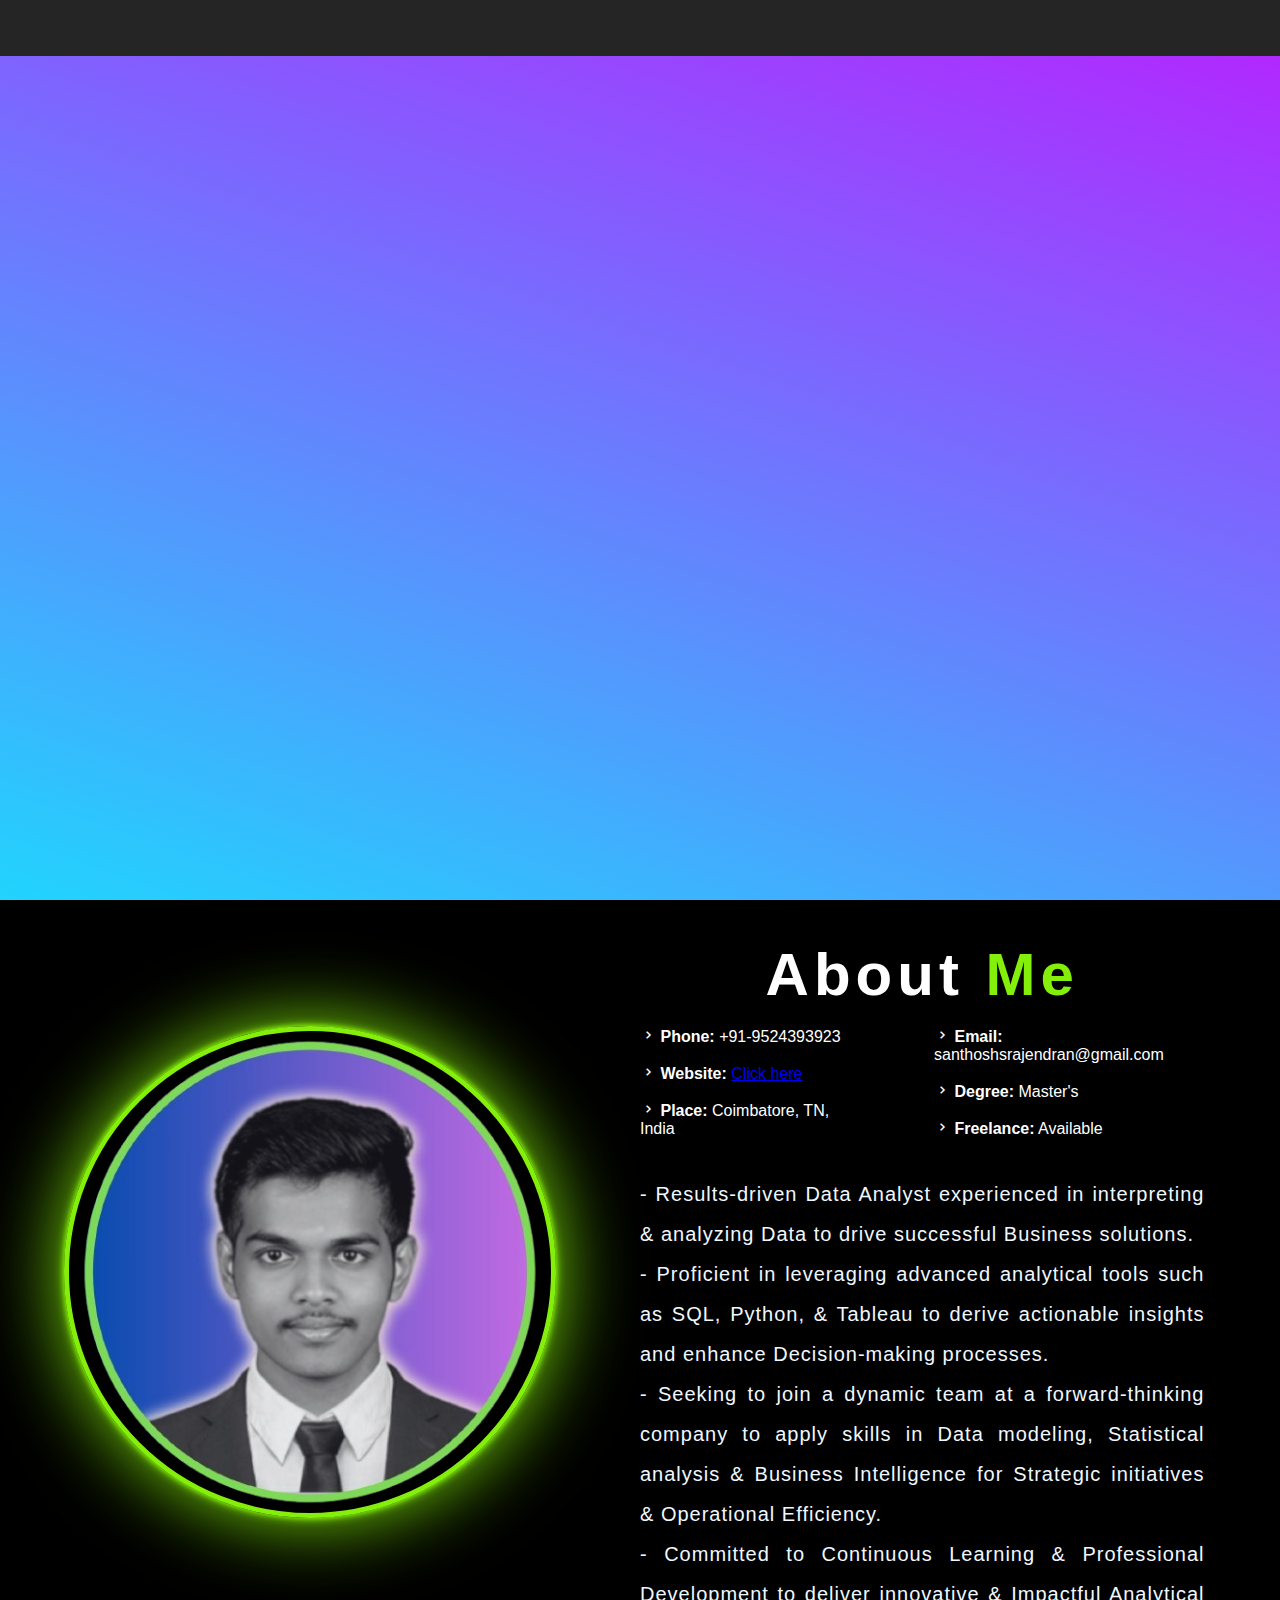
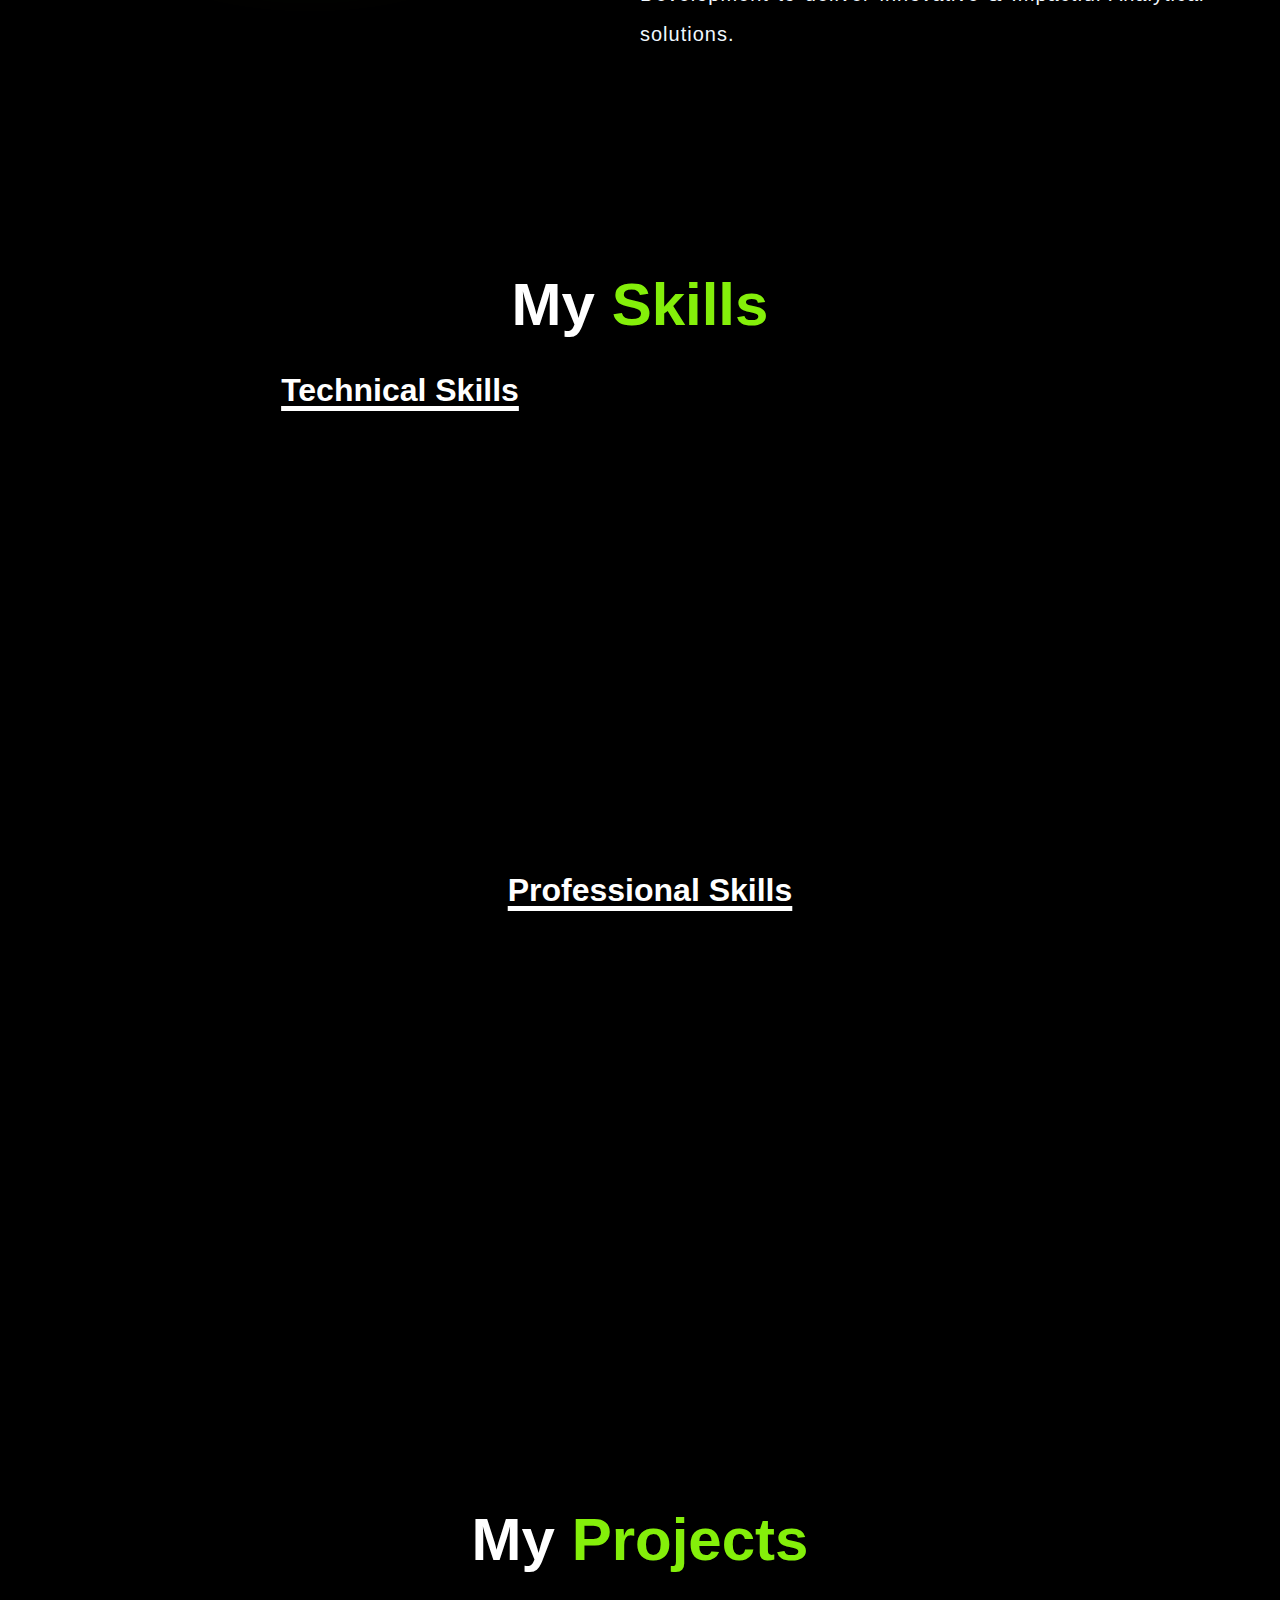
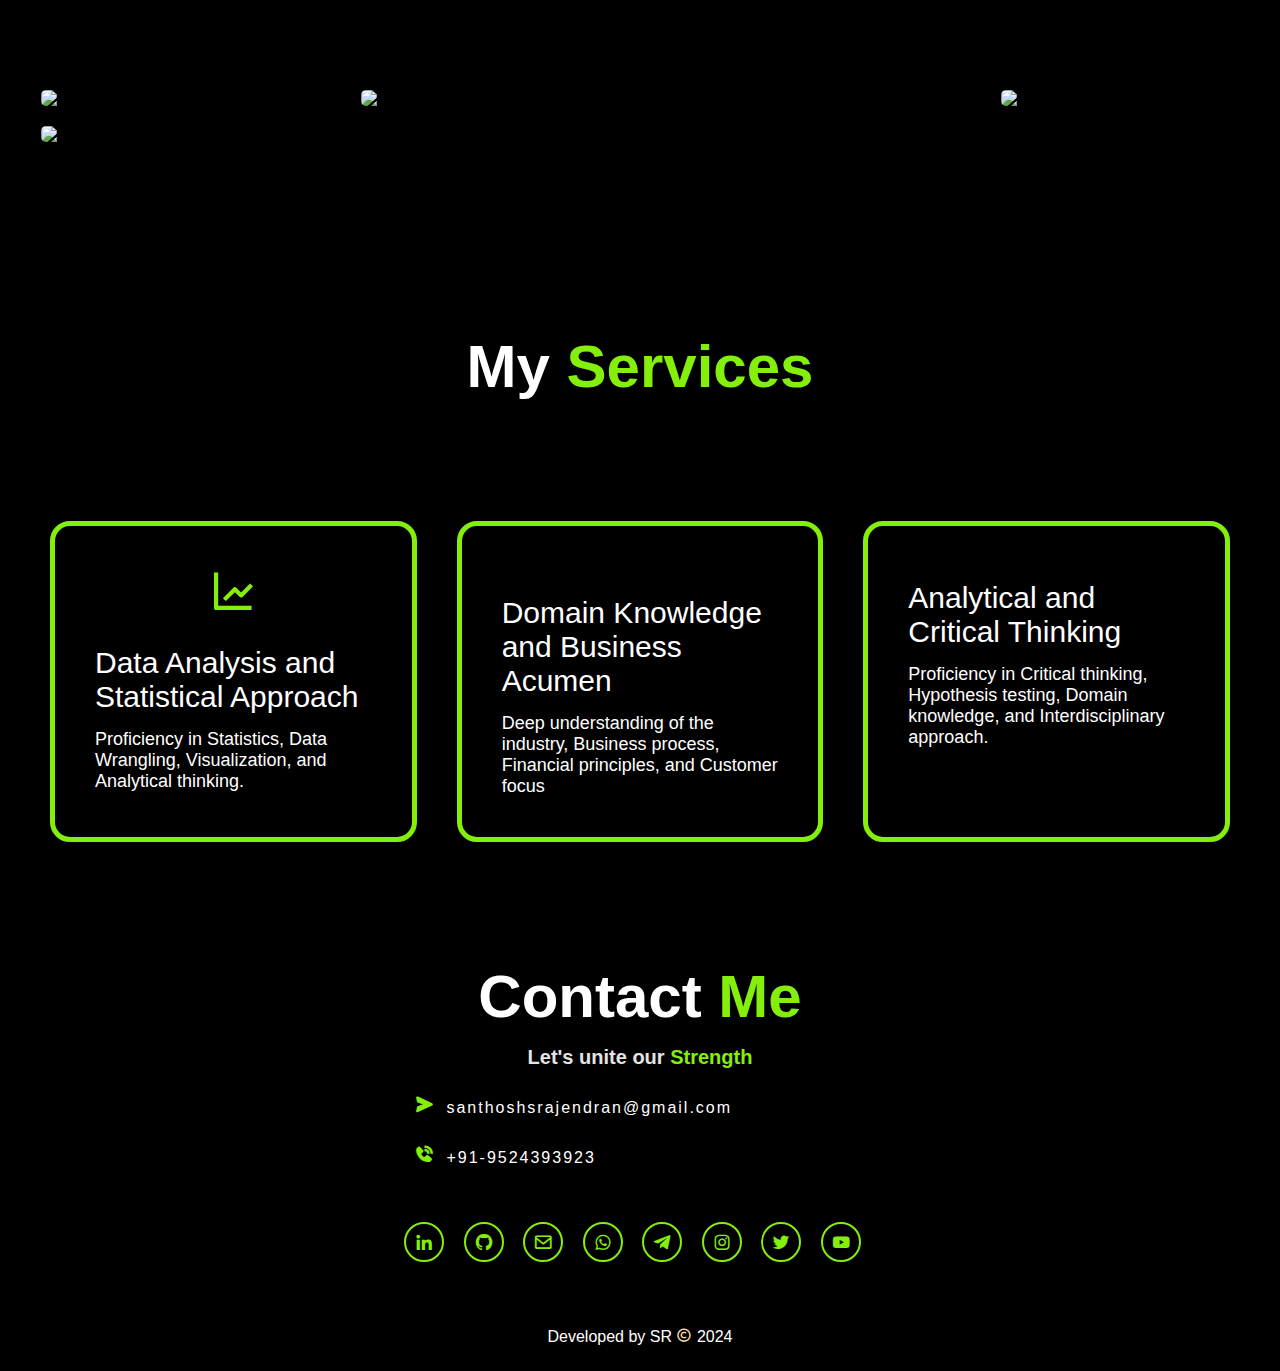
==== commit 085d2ef5: "Update index1.html" ====
--- a/index1.html
+++ b/index1.html
@@ -70,13 +70,13 @@
                     </div>
                     <br>
                     <p class="py-3">
-                        - Results-driven Data Analyst experienced in interpreting and analyzing Data to drive successful Business solutions.
-                        <br>
-                        - Proficient in leveraging advanced analytical tools such as SQL, Python, and Tableau to derive actionable insights and enhance Decision-making processes.
-                        <br>
-                        - Seeking to join a dynamic team at a forward-thinking company to apply skills in data modeling, Statistical analysis, and Business Intelligence for Strategic initiatives and Operational Efficiency.
-                        <br>
-                        - Committed to continuous learning and professional development to deliver innovative and Impactful Analytical solutions.
+                        - Results-driven Data Analyst experienced in interpreting & analyzing Data to drive successful Business solutions.
+                        <br>
+                        - Proficient in leveraging advanced analytical tools such as SQL, Python, & Tableau to derive actionable insights and enhance Decision-making processes.
+                        <br>
+                        - Seeking to join a dynamic team at a forward-thinking company to apply skills in Data modeling, Statistical analysis & Business Intelligence for Strategic initiatives & Operational Efficiency.
+                        <br>
+                        - Committed to Continuous Learning & Professional Development to deliver innovative & Impactful Analytical solutions.
                         <br>
                     </p>
                     <center><button>Download Resume</button></center>
